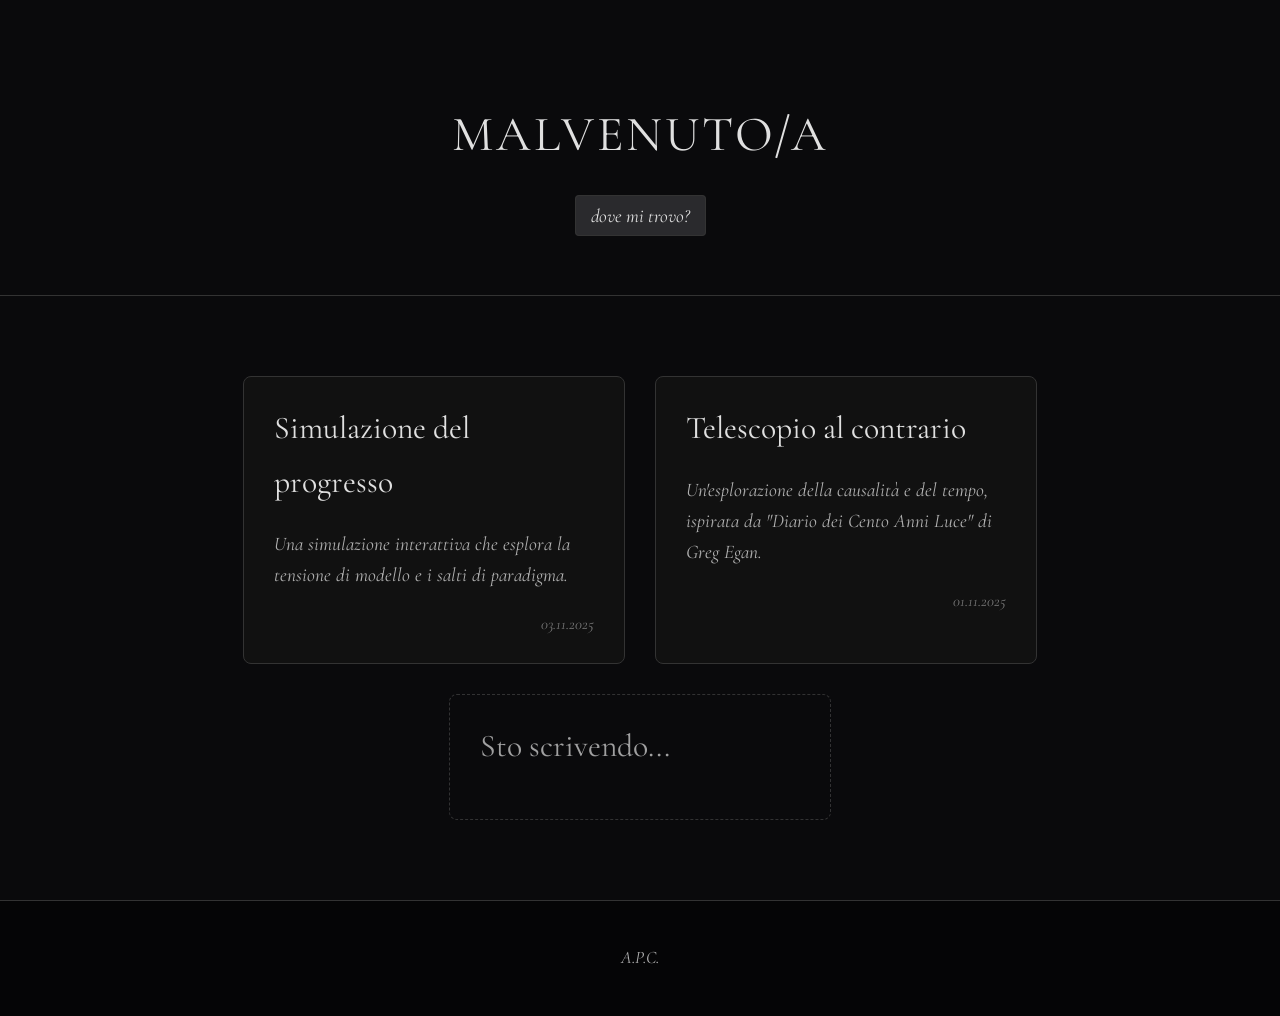
==== index.html @ 3a893082 "Add files via upload" ====
<!DOCTYPE html>
<html lang="it">
<head>
    <meta charset="UTF-8">
    <meta name="viewport" content="width=device-width, initial-scale=1.0">
    <title>schbun</title>
    
    <link rel="preconnect" href="https://fonts.googleapis.com">
    <link rel="preconnect" href="https://fonts.gstatic.com" crossorigin>
    <link href="https://fonts.googleapis.com/css2?family=Cormorant+Garamond:wght@300;400;700&display.swap" rel="stylesheet">
    
    <link rel="stylesheet" href="global.css">
    
    <link rel="stylesheet" href="style.css">
</head>
<body>
    <header>
        <h1>malvenuto/a</h1>
        <p><a href="about.html" class="about-link">dove mi trovo?</a></p>
    </header>

    <main>
        <div class="card-container">


            <a href="dots/simulazione_progresso.html" class="card">
                <h2>Simulazione del progresso</h2>
                <p>Una simulazione interattiva che esplora la tensione di modello e i salti di paradigma.</p>
                <span class="card-date">03.11.2025</span>
            </a>
            
            <a href="diarioda100anniluce/telescopioalcontrario.html" class="card">
                <h2>Telescopio al contrario</h2>
                <p>Un'esplorazione della causalità e del tempo, ispirata da "Diario dei Cento Anni Luce" di Greg Egan.</p>
                <span class="card-date">01.11.2025</span>
            </a>



          <!--
            <a href="complex_visualizer/complex.html" class="card">
                <h2>Funzioni complesse</h2>
                <p>Un tool interattivo per visualizzare la mappatura di funzioni complesse dal piano Z al piano W.</p>
                <span class="card-date">02.11.2025</span>
            </a>
-->

            
            <div class="card placeholder">
                <h2>Sto scrivendo...</h2>
                <p></p>
                <span class="card-date"></span>
            </div>

            </div>
    </main>

    <footer>
        <p>A.P.C.</p>
    </footer>

    <script src="script.js"></script>
</body>
</html>
---- global.css ----
:root {
    --background-color: #0a0a0c;
    --text-color: #e0e0e0;
    --border-color: #333;
    --highlight-color: #a0c0ff;
}

body {
    font-family: 'Cormorant Garamond', serif;
    background-color: var(--background-color);
    color: var(--text-color);
    margin: 0;
    padding: 0;
    line-height: 1.7;
    scroll-behavior: smooth;
    font-size: 1.1em;

    
    min-height: 100vh;
    display: flex;
    flex-direction: column;
}

header {
    position: relative; 
    text-align: center;
    padding: 60px 20px 40px 20px;
    border-bottom: 1px solid var(--border-color);
}

header h1 {
    font-size: 2.8em;
    margin-bottom: 10px;
    color: var(--text-color);
    font-weight: 400;
    letter-spacing: 3px;
    text-transform: uppercase;
}

header p {
    font-size: 1.2em;
    color: #b0b0b0;
    font-style: normal; 
}

header p a.about-link {
    
    color: var(--text-color);
    text-decoration: none;
    font-style: italic; 
    font-size: 0.9em; 
    
    
    background-color: #2a2a2d;
    border: 1px solid var(--border-color);
    padding: 8px 15px;
    border-radius: 4px;
    cursor: pointer;
    
   
    transition: background-color 0.2s, border-color 0.2s, color 0.2s;
}

header p a.about-link:hover {
    
    background-color: #333;
    border-color: var(--highlight-color);
    
   
    color: var(--highlight-color);
    text-decoration: none; 
}



main {
    flex-grow: 1; 
    width: 100%;
    box-sizing: border-box; 
}

footer {
    text-align: center;
    padding: 25px 20px;
    background-color: #050506;
    border-top: 1px solid var(--border-color);
    color: #b0b0b0;
    font-size: 1em;
    font-style: italic;
}

footer a {
    color: var(--highlight-color); 
    text-decoration: none;
}

footer a:hover {
    text-decoration: underline;
}


::-webkit-scrollbar {
    width: 8px;
}
::-webkit-scrollbar-track {
    background: #111;
}
::-webkit-scrollbar-thumb {
    background: #444;
    border-radius: 4px;
}
::-webkit-scrollbar-thumb:hover {
    background: #666;
}

@media (max-width: 768px) {
    body {
        font-size: 1.0em;
    }

    header {
        padding: 40px 15px 30px 15px;
    }

    header h1 {
        font-size: 2.2em;
        letter-spacing: 2px;
    }
    
    header p {
        font-size: 1.1em;
    }
}

@media (max-width: 480px) {
    header h1 {
        font-size: 1.8em;
    }
    
    header p {
        font-size: 1.0em;
    }
}
---- style.css ----
main {
    max-width: 1200px; 
    margin: 40px auto;
    padding: 0 20px;
}

.card-container {
    display: flex;
    flex-wrap: wrap;
    justify-content: center;
    gap: 30px;
    padding: 40px 0;
}

.card {
    display: block;
    width: 320px;
    padding: 25px 30px;
    background-color: #111;
    border: 1px solid var(--border-color);
    border-radius: 8px;
    text-decoration: none;
    color: var(--text-color);
    transition: transform 0.3s ease, box-shadow 0.3s ease, border-color 0.3s ease;
}

.card:hover {
    transform: translateY(-10px);
    border-color: var(--text-color);
    box-shadow: 0 10px 25px rgba(224, 224, 224, 0.08);
}

.card h2 {
    font-size: 1.8em;
    color: var(--text-color);
    margin-top: 0;
    margin-bottom: 15px;
    font-weight: 400;
}

.card p {
    font-size: 1.1em;
    color: #b0b0b0;
    font-style: italic;
    line-height: 1.6;
    margin-bottom: 20px;
}

.card-date {
    display: block;
    text-align: right;
    font-size: 0.9em;
    color: #777;
    font-style: italic;
    margin-top: 15px;
}


.card.placeholder {
    background-color: transparent;
    border-style: dashed;
    border-color: #444;
    opacity: 0.7;
}

.card.placeholder:hover {
    transform: none;
    box-shadow: none;
    border-color: #444;
}


@media (max-width: 768px) {
    main {
        margin: 20px auto;
        padding: 0 15px;
    }

    .card {
        width: 100%;
        margin-bottom: 10px;
    }
}

@media (max-width: 480px) {
    .card h2 {
        font-size: 1.6em;
    }

    .card p {
        font-size: 1.0em;
    }
}
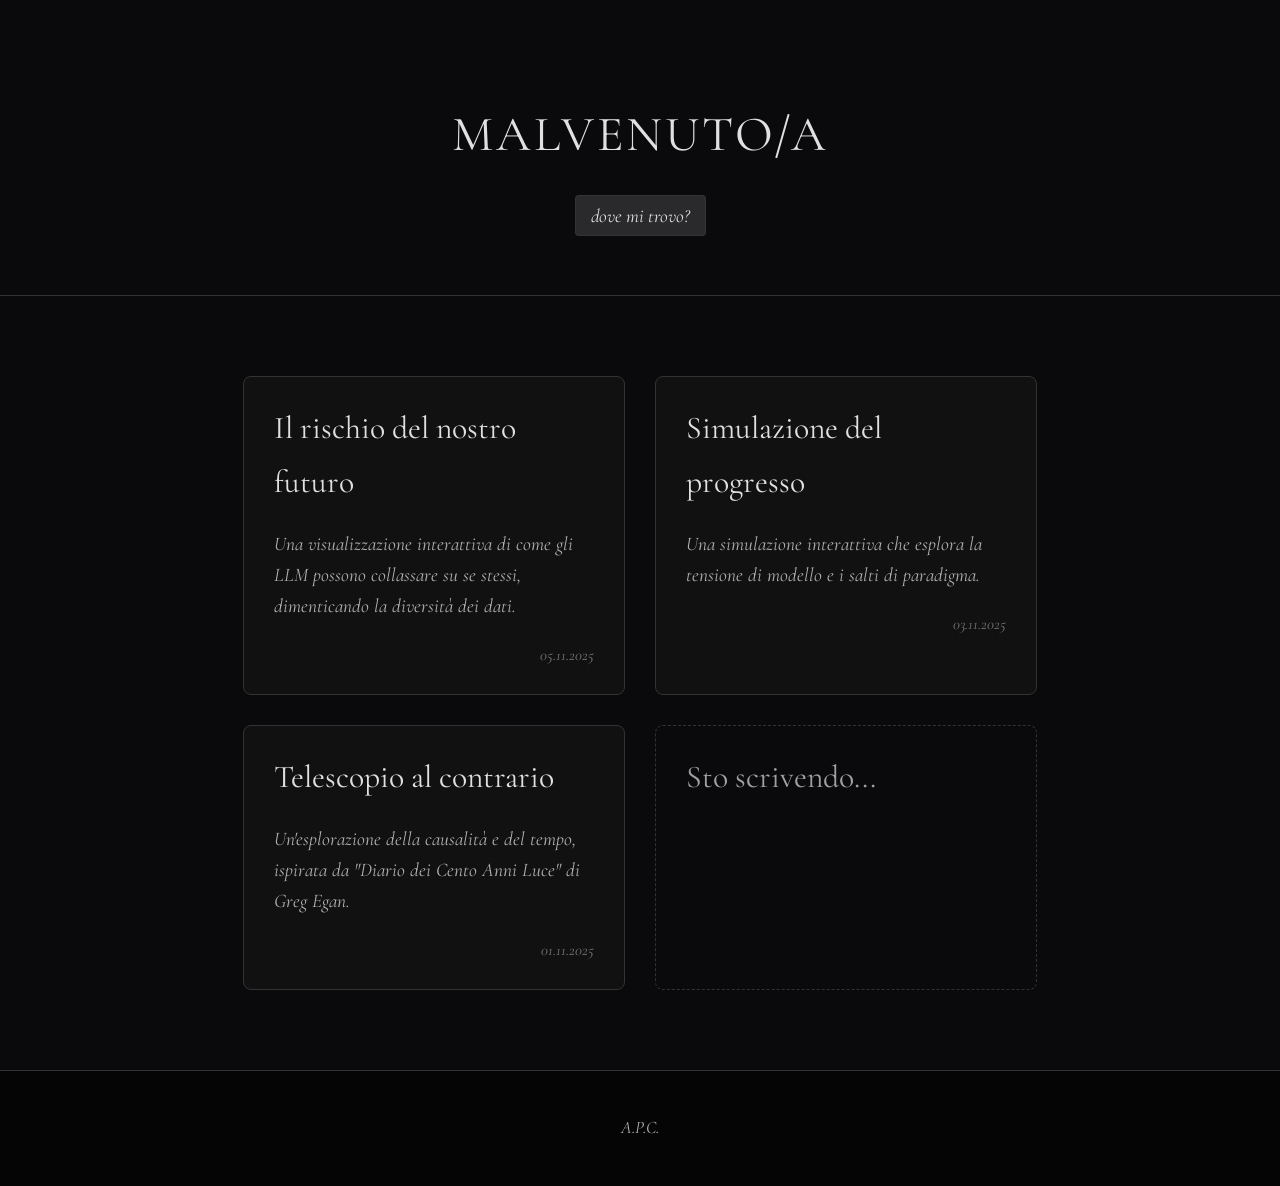
==== commit f1071e3e: "Add files via upload" ====
--- a/index.html
+++ b/index.html
@@ -22,6 +22,11 @@
     <main>
         <div class="card-container">
 
+            <a href="articoli/llms/model-collapse.html" class="card">
+                <h2>Il rischio del nostro futuro</h2>
+                <p>Una visualizzazione interattiva di come gli LLM possono collassare su se stessi, dimenticando la diversità dei dati.</p>
+                <span class="card-date">05.11.2025</span>
+            </a>
 
             <a href="dots/simulazione_progresso.html" class="card">
                 <h2>Simulazione del progresso</h2>
@@ -37,16 +42,7 @@
 
 
 
-          <!--
-            <a href="complex_visualizer/complex.html" class="card">
-                <h2>Funzioni complesse</h2>
-                <p>Un tool interattivo per visualizzare la mappatura di funzioni complesse dal piano Z al piano W.</p>
-                <span class="card-date">02.11.2025</span>
-            </a>
--->
-
-            
-            <div class="card placeholder">
+          <div class="card placeholder">
                 <h2>Sto scrivendo...</h2>
                 <p></p>
                 <span class="card-date"></span>
